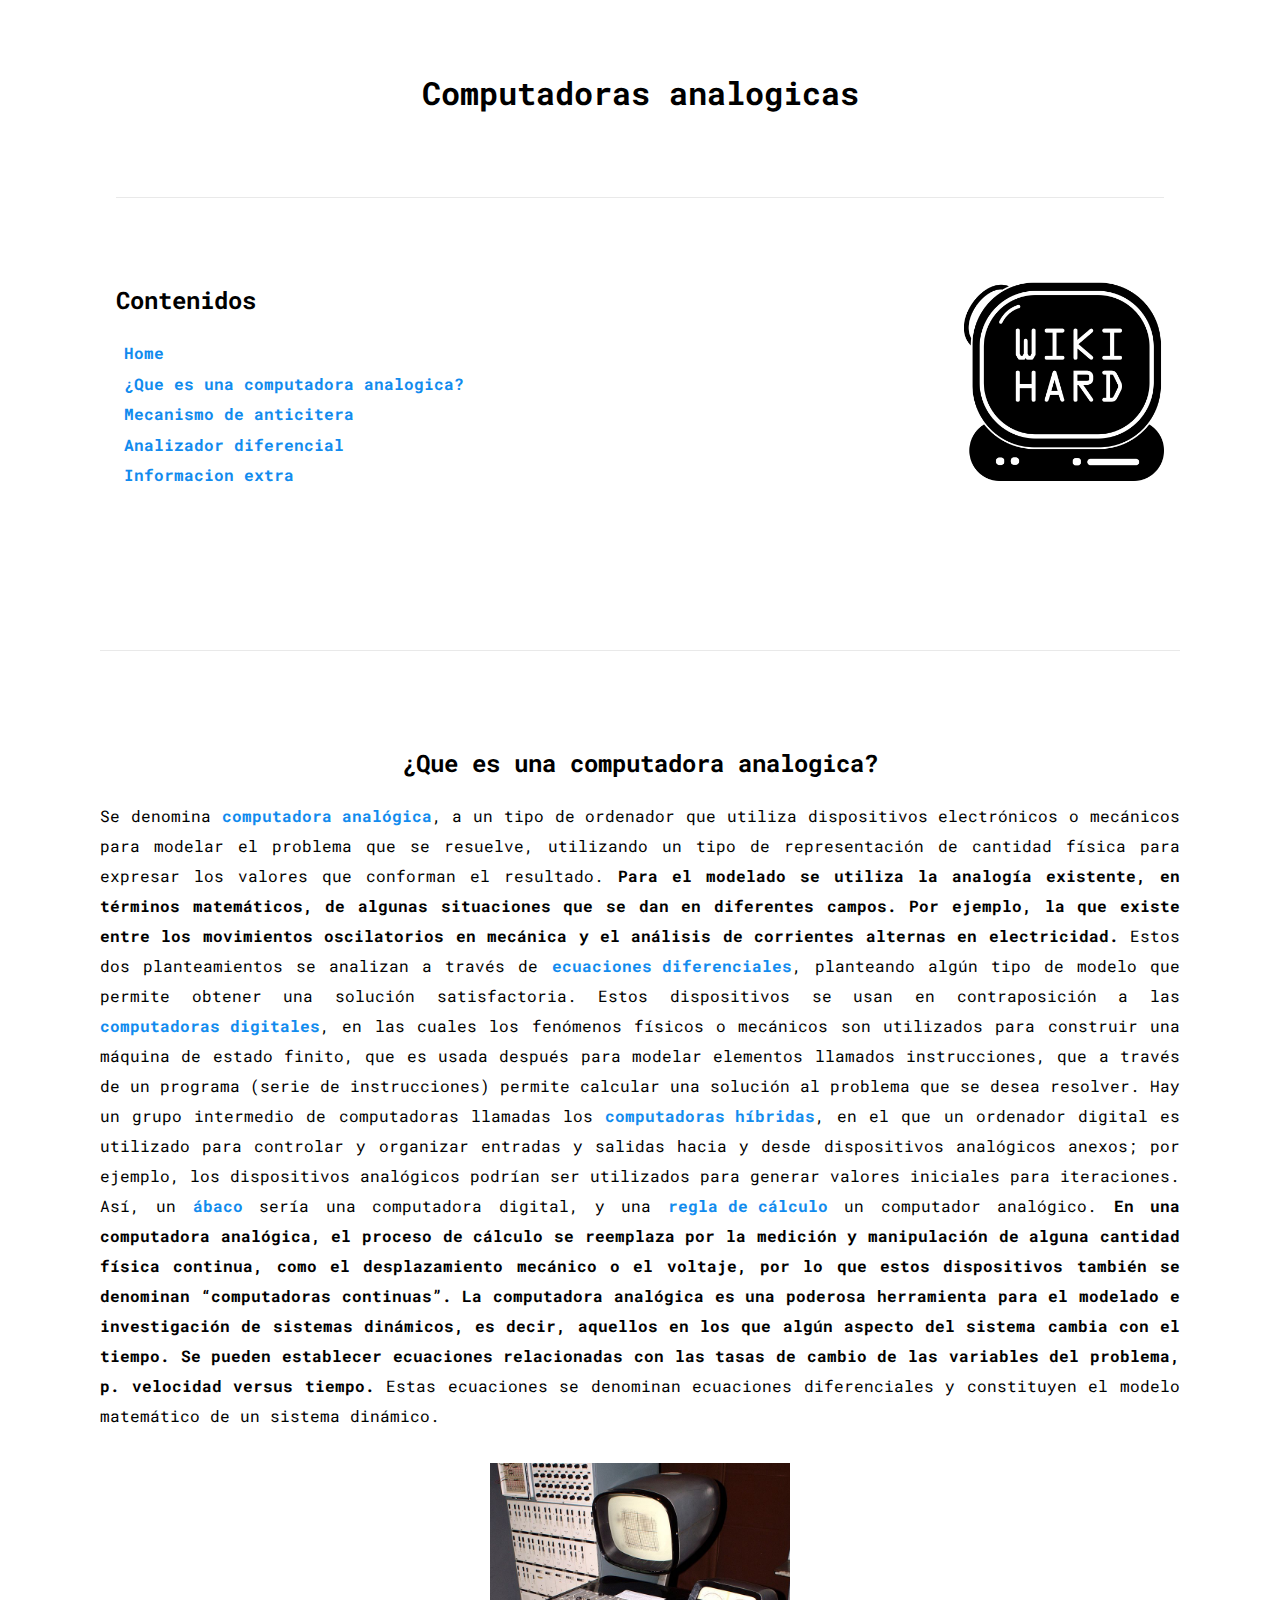
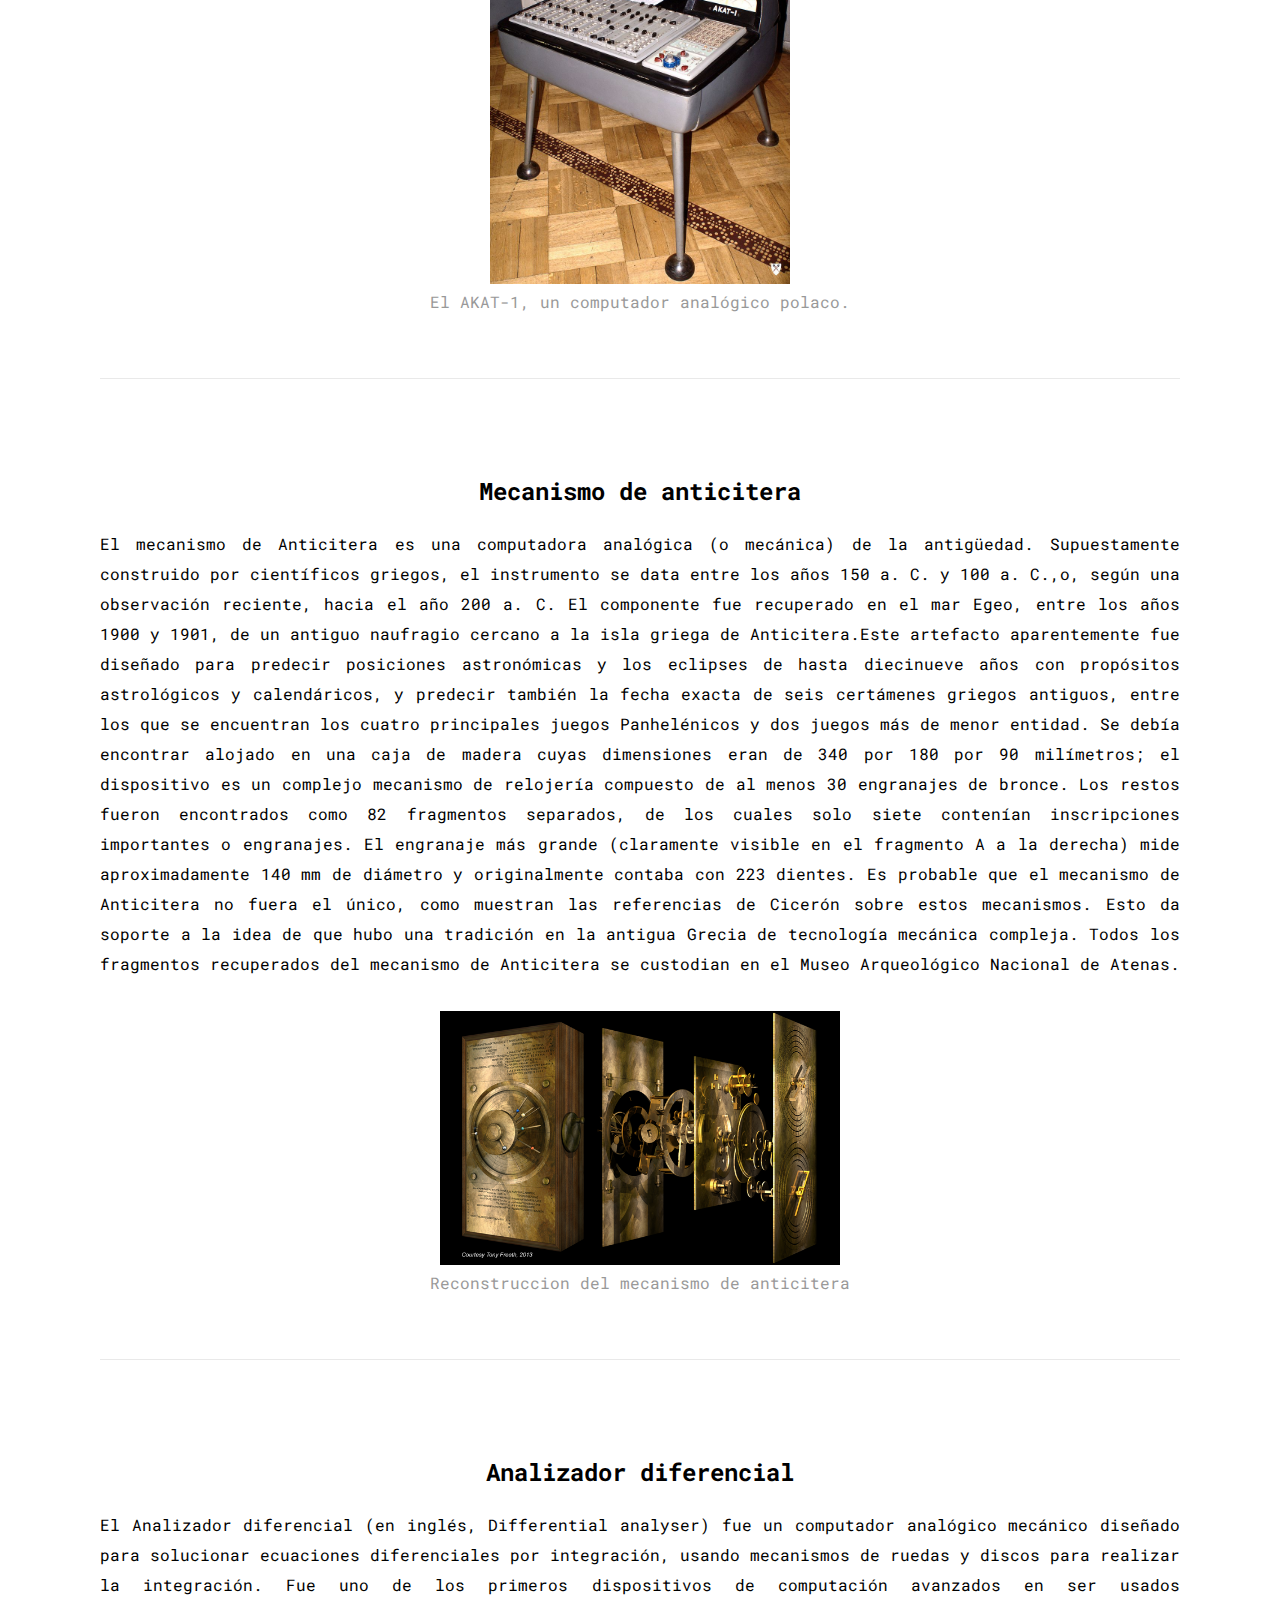
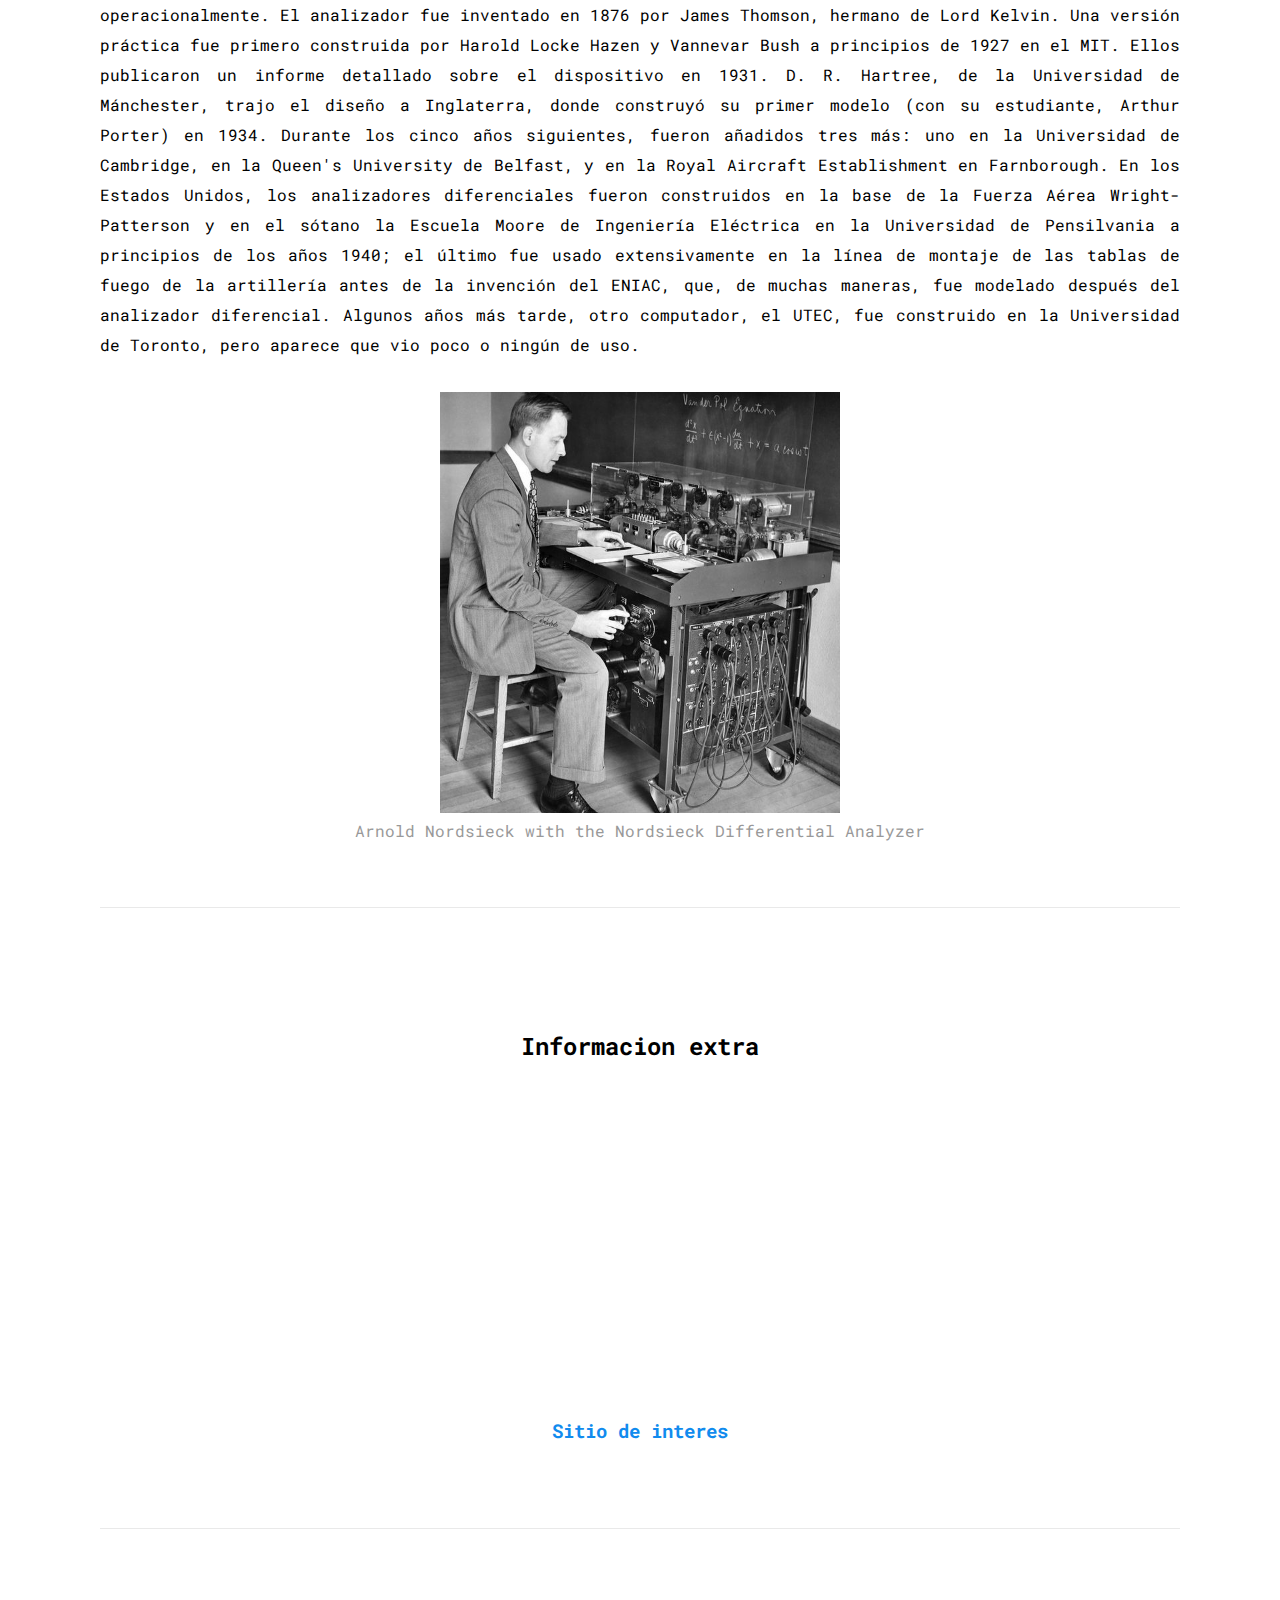
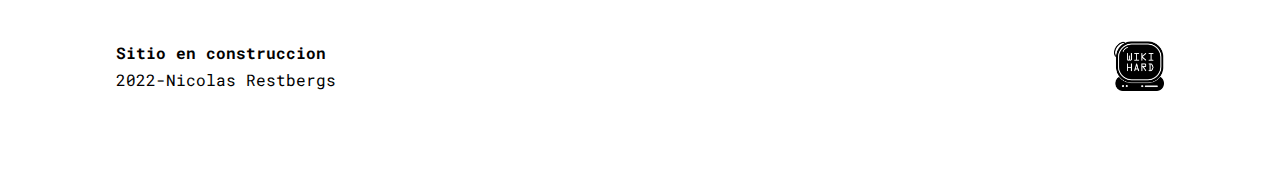
==== articulo-1.html @ 01058d54 "first commit" ====
<!DOCTYPE html>
<html lang="en">
  <head>
    <meta charset="UTF-8" />
    <meta http-equiv="X-UA-Compatible" content="IE=edge" />
    <meta name="viewport" content="width=device-width, initial-scale=1.0" />

    <link rel="preconnect" href="https://fonts.googleapis.com" />
    <link rel="preconnect" href="https://fonts.gstatic.com" crossorigin />
    <link
      href="https://fonts.googleapis.com/css2?family=Roboto+Mono&family=Roboto:wght@400;700&display=swap"
      rel="stylesheet"
    />

    <link
      rel="apple-touch-icon"
      sizes="180x180"
      href="img/favicon/apple-touch-icon.png"
    />
    <link
      rel="icon"
      type="image/png"
      sizes="32x32"
      href="img/favicon/favicon-32x32.png"
    />
    <link
      rel="icon"
      type="image/png"
      sizes="16x16"
      href="img/favicon/favicon-16x16.png"
    />
    <link rel="manifest" href="img/favicon/site.webmanifest" />
    <link
      rel="mask-icon"
      href="img/favicon/safari-pinned-tab.svg"
      color="#5bbad5"
    />
    <meta name="msapplication-TileColor" content="#da532c" />
    <meta name="theme-color" content="#ffffff" />

    <link rel="stylesheet" href="mvp.css" />
    <link rel="stylesheet" href="style.css" />
    <title>Computadoras analogicas</title>
  </head>

  <body>
    <main>
      <header class="header-articulos_pag">
        <h1 class="h1-articulos_pag">Computadoras analogicas</h1>
        <hr id="top" />
        <nav class="nav-articulos_pag">
          <div class="contenedor-indice">
            <h2>Contenidos</h2>
            <ul class="ul-articulos_pag">
              <li class=""><a href="index.html">Home</a></li>
              <li><a href="#parte-1">¿Que es una computadora analogica?</a></li>
              <li><a href="#parte-2">Mecanismo de anticitera</a></li>
              <li><a href="#parte-3">Analizador diferencial</a></li>
              <li><a href="#info-extra">Informacion extra</a></li>
            </ul>
          </div>
          <a href="index.html"
            ><img src="img/logo.png" alt="analog-computer" width="200"
          /></a>
        </nav>
      </header>
      <hr />
      <section>
        <article id="parte-1" class="articulo">
          <h2>¿Que es una computadora analogica?</h2>
          <p>
            Se denomina
            <a
              href="https://es.wikipedia.org/wiki/Computadora_anal%C3%B3gica"
              target="_blank"
              >computadora analógica</a
            >, a un tipo de ordenador que utiliza dispositivos electrónicos o
            mecánicos para modelar el problema que se resuelve, utilizando un
            tipo de representación de cantidad física para expresar los valores
            que conforman el resultado.
            <strong
              >Para el modelado se utiliza la analogía existente, en términos
              matemáticos, de algunas situaciones que se dan en diferentes
              campos. Por ejemplo, la que existe entre los movimientos
              oscilatorios en mecánica y el análisis de corrientes alternas en
              electricidad.</strong
            >
            Estos dos planteamientos se analizan a través de
            <a
              href="https://es.wikipedia.org/wiki/Ecuaci%C3%B3n_diferencial"
              target="_blank"
              >ecuaciones diferenciales</a
            >, planteando algún tipo de modelo que permite obtener una solución
            satisfactoria. Estos dispositivos se usan en contraposición a las
            <a href="https://es.wikipedia.org/wiki/Computadora" target="_blank"
              >computadoras digitales</a
            >, en las cuales los fenómenos físicos o mecánicos son utilizados
            para construir una máquina de estado finito, que es usada después
            para modelar elementos llamados instrucciones, que a través de un
            programa (serie de instrucciones) permite calcular una solución al
            problema que se desea resolver. Hay un grupo intermedio de
            computadoras llamadas los
            <a
              href="https://es.wikipedia.org/wiki/Computadora_h%C3%ADbrida"
              target="_blank"
              >computadoras híbridas</a
            >, en el que un ordenador digital es utilizado para controlar y
            organizar entradas y salidas hacia y desde dispositivos analógicos
            anexos; por ejemplo, los dispositivos analógicos podrían ser
            utilizados para generar valores iniciales para iteraciones. Así, un
            <a href="https://es.wikipedia.org/wiki/%C3%81baco" target="_blank"
              >ábaco</a
            >
            sería una computadora digital, y una
            <a
              href="https://es.wikipedia.org/wiki/Regla_de_c%C3%A1lculo "
              target="_blank"
              >regla de cálculo</a
            >
            un computador analógico. <strong>En una computadora analógica, el proceso de
            cálculo se reemplaza por la medición y manipulación de alguna
            cantidad física continua, como el desplazamiento mecánico o el
            voltaje, por lo que estos dispositivos también se denominan
            <q>computadoras continuas</q>. La computadora analógica es una
            poderosa herramienta para el modelado e investigación de sistemas
            dinámicos, es decir, aquellos en los que algún aspecto del sistema
            cambia con el tiempo. Se pueden establecer ecuaciones relacionadas
            con las tasas de cambio de las variables del problema, p. velocidad
            versus tiempo.</strong> Estas ecuaciones se denominan ecuaciones
            diferenciales y constituyen el modelo matemático de un sistema
            dinámico.
          </p>
          <figure>
            <img
              src="img/computadora-analogica-polaca.jpg"
              alt="AKAT-1"
              width="300"
            />
            <figcaption>El AKAT-1, un computador analógico polaco.</figcaption>
          </figure>
        </article>
        <hr />
        <article id="parte-2" class="articulo">
          <h2>Mecanismo de anticitera</h2>
          <p>
            El mecanismo de Anticitera es una computadora analógica (o mecánica)
            de la antigüedad. Supuestamente construido por científicos griegos,
            el instrumento se data entre los años 150 a. C. y 100 a. C.,o, según
            una observación reciente, hacia el año 200 a. C. El componente fue
            recuperado en el mar Egeo, entre los años 1900 y 1901, de un antiguo
            naufragio cercano a la isla griega de Anticitera.Este artefacto
            aparentemente fue diseñado para predecir posiciones astronómicas y
            los eclipses de hasta diecinueve años con propósitos astrológicos y
            calendáricos, y predecir también la fecha exacta de seis certámenes
            griegos antiguos, entre los que se encuentran los cuatro principales
            juegos Panhelénicos y dos juegos más de menor entidad. Se debía
            encontrar alojado en una caja de madera cuyas dimensiones eran de
            340 por 180 por 90 milímetros; el dispositivo es un complejo
            mecanismo de relojería compuesto de al menos 30 engranajes de
            bronce. Los restos fueron encontrados como 82 fragmentos separados,
            de los cuales solo siete contenían inscripciones importantes o
            engranajes. El engranaje más grande (claramente visible en el
            fragmento A a la derecha) mide aproximadamente 140 mm de diámetro y
            originalmente contaba con 223 dientes. Es probable que el mecanismo
            de Anticitera no fuera el único, como muestran las referencias de
            Cicerón sobre estos mecanismos. Esto da soporte a la idea de que
            hubo una tradición en la antigua Grecia de tecnología mecánica
            compleja. Todos los fragmentos recuperados del mecanismo de
            Anticitera se custodian en el Museo Arqueológico Nacional de Atenas.
          </p>
          <figure>
            <img src="img/anticitera.png" alt="anticitera" width="400" />
            <figcaption>Reconstruccion del mecanismo de anticitera</figcaption>
          </figure>
        </article>
        <hr />
        <article id="parte-3" class="articulo">
          <h2>Analizador diferencial</h2>
          <p>
            El Analizador diferencial (en inglés, Differential analyser) fue un
            computador analógico mecánico diseñado para solucionar ecuaciones
            diferenciales por integración, usando mecanismos de ruedas y discos
            para realizar la integración. Fue uno de los primeros dispositivos
            de computación avanzados en ser usados operacionalmente. El
            analizador fue inventado en 1876 por James Thomson, hermano de Lord
            Kelvin. Una versión práctica fue primero construida por Harold Locke
            Hazen y Vannevar Bush a principios de 1927 en el MIT. Ellos
            publicaron un informe detallado sobre el dispositivo en 1931. D. R.
            Hartree, de la Universidad de Mánchester, trajo el diseño a
            Inglaterra, donde construyó su primer modelo (con su estudiante,
            Arthur Porter) en 1934. Durante los cinco años siguientes, fueron
            añadidos tres más: uno en la Universidad de Cambridge, en la Queen's
            University de Belfast, y en la Royal Aircraft Establishment en
            Farnborough. En los Estados Unidos, los analizadores diferenciales
            fueron construidos en la base de la Fuerza Aérea Wright-Patterson y
            en el sótano la Escuela Moore de Ingeniería Eléctrica en la
            Universidad de Pensilvania a principios de los años 1940; el último
            fue usado extensivamente en la línea de montaje de las tablas de
            fuego de la artillería antes de la invención del ENIAC, que, de
            muchas maneras, fue modelado después del analizador diferencial.
            Algunos años más tarde, otro computador, el UTEC, fue construido en
            la Universidad de Toronto, pero aparece que vio poco o ningún de
            uso.
          </p>
          <figure>
            <img
              src="img/analizador-diferencial.jpg"
              alt="analizador-diferencial"
              width="400"
            />
            <figcaption>
              Arnold Nordsieck with the Nordsieck Differential Analyzer
            </figcaption>
          </figure>
        </article>
      </section>
      <hr />
      <section class="info-extra" id="info-extra">
        <h2>Informacion extra</h2>
        <iframe
          width="560"
          height="315"
          src="https://www.youtube.com/embed/qNtxODk_Lmk"
          title="YouTube video player"
          frameborder="0"
          allow="accelerometer; autoplay; clipboard-write; encrypted-media; gyroscope; picture-in-picture"
          allowfullscreen
        ></iframe>
        <h3>
          <a href="http://www.analogmuseum.org/english/" target="_blank"
            >Sitio de interes</a
          >
        </h3>
      </section>
      <hr />
      <footer>
        <div>
          <h4>Sitio en construccion</h4>
          <p>2022-Nicolas Restbergs</p>
        </div>
        <a href="#top"><img src="img/logo.png" alt="logo" width="50" /></a>
      </footer>
    </main>
  </body>
</html>
---- mvp.css ----
/* MVP.css v1.9 - https://github.com/andybrewer/mvp */

:root {
    --active-brightness: 0.85;
    --border-radius: 5px;
    --box-shadow: 2px 2px 10px;
    --color-accent: #118bee15;
    --color-bg: #fff;
    --color-bg-secondary: #e9e9e9;
    --color-link: #118bee;
    --color-secondary: #920de9;
    --color-secondary-accent: #920de90b;
    --color-shadow: #f4f4f4;
    --color-table: #118bee;
    --color-text: #000;
    --color-text-secondary: #999;
    --font-family: "roboto mono", -apple-system, BlinkMacSystemFont, "Segoe UI", Roboto, Oxygen-Sans, Ubuntu, Cantarell, "Helvetica Neue", sans-serif;
    --hover-brightness: 1.2;
    --justify-important: center;
    --justify-normal: left;
    --line-height: 1.5;
    --width-card: 285px;
    --width-card-medium: 460px;
    --width-card-wide: 800px;
    --width-content: 1080px;
}

@media (prefers-color-scheme: dark) {
    :root[color-mode="user"] {
        --color-accent: #0097fc4f;
        --color-bg: #333;
        --color-bg-secondary: #555;
        --color-link: #0097fc;
        --color-secondary: #e20de9;
        --color-secondary-accent: #e20de94f;
        --color-shadow: #bbbbbb20;
        --color-table: #0097fc;
        --color-text: #f7f7f7;
        --color-text-secondary: #aaa;
    }
}

/* Layout */
article aside {
    background: var(--color-secondary-accent);
    border-left: 4px solid var(--color-secondary);
    padding: 0.01rem 0.8rem;
}

body {
    background: var(--color-bg);
    color: var(--color-text);
    font-family: var(--font-family);
    line-height: var(--line-height);
    margin: 0;
    overflow-x: hidden;
    padding: 0;
}

footer,
header,
main {
    margin: 0 auto;
    max-width: var(--width-content);
    padding: 3rem 1rem;
}

hr {
    background-color: var(--color-bg-secondary);
    border: none;
    height: 1px;
    margin: 4rem 0;
    width: 100%;
}

section {
    display: flex;
    flex-wrap: wrap;
    justify-content: var(--justify-important);
}

section img,
article img {
    max-width: 100%;
}

section pre {
    overflow: auto;
}

section aside {
    border: 1px solid var(--color-bg-secondary);
    border-radius: var(--border-radius);
    box-shadow: var(--box-shadow) var(--color-shadow);
    margin: 1rem;
    padding: 1.25rem;
    width: var(--width-card);
}

section aside:hover {
    box-shadow: var(--box-shadow) var(--color-bg-secondary);
}

[hidden] {
    display: none;
}

/* Headers */
article header,
div header,
main header {
    padding-top: 0;
}

header {
    text-align: var(--justify-important);
}

header a b,
header a em,
header a i,
header a strong {
    margin-left: 0.5rem;
    margin-right: 0.5rem;
}

header nav img {
    margin: 1rem 0;
}

section header {
    padding-top: 0;
    width: 100%;
}

/* Nav */
nav {
    align-items: center;
    display: flex;
    font-weight: bold;
    justify-content: space-between;
    margin-bottom: 7rem;
}

nav ul {
    list-style: none;
    padding: 0;
}

nav ul li {
    display: inline-block;
    margin: 0 0.5rem;
    position: relative;
    text-align: left;
}

/* Nav Dropdown */
nav ul li:hover ul {
    display: block;
}

nav ul li ul {
    background: var(--color-bg);
    border: 1px solid var(--color-bg-secondary);
    border-radius: var(--border-radius);
    box-shadow: var(--box-shadow) var(--color-shadow);
    display: none;
    height: auto;
    left: -2px;
    padding: .5rem 1rem;
    position: absolute;
    top: 1.7rem;
    white-space: nowrap;
    width: auto;
    z-index: 1;
}

nav ul li ul::before {
    /* fill gap above to make mousing over them easier */
    content: "";
    position: absolute;
    left: 0;
    right: 0;
    top: -0.5rem;
    height: 0.5rem;
}

nav ul li ul li,
nav ul li ul li a {
    display: block;
}

/* Typography */
code,
samp {
    background-color: var(--color-accent);
    border-radius: var(--border-radius);
    color: var(--color-text);
    display: inline-block;
    margin: 0 0.1rem;
    padding: 0 0.5rem;
}

details {
    margin: 1.3rem 0;
}

details summary {
    font-weight: bold;
    cursor: pointer;
}

h1,
h2,
h3,
h4,
h5,
h6 {
    line-height: var(--line-height);
}

mark {
    padding: 0.1rem;
}

ol li,
ul li {
    padding: 0.2rem 0;
}

p {
    margin: 0.75rem 0;
    padding: 0;
    width: 100%;
}

pre {
    margin: 1rem 0;
    max-width: var(--width-card-wide);
    padding: 1rem 0;
}

pre code,
pre samp {
    display: block;
    max-width: var(--width-card-wide);
    padding: 0.5rem 2rem;
    white-space: pre-wrap;
}

small {
    color: var(--color-text-secondary);
}

sup {
    background-color: var(--color-secondary);
    border-radius: var(--border-radius);
    color: var(--color-bg);
    font-size: xx-small;
    font-weight: bold;
    margin: 0.2rem;
    padding: 0.2rem 0.3rem;
    position: relative;
    top: -2px;
}

/* Links */
a {
    color: var(--color-link);
    display: inline-block;
    font-weight: bold;
    text-decoration: none;
}

a:active {
    filter: brightness(var(--active-brightness));
    text-decoration: underline;
}

a:hover {
    filter: brightness(var(--hover-brightness));
    text-decoration: underline;
}

a b,
a em,
a i,
a strong,
button {
    border-radius: var(--border-radius);
    display: inline-block;
    font-size: medium;
    font-weight: bold;
    line-height: var(--line-height);
    margin: 0.5rem 0;
    padding: 1rem 2rem;
}

button {
    font-family: var(--font-family);
}

button:active {
    filter: brightness(var(--active-brightness));
}

button:hover {
    cursor: pointer;
    filter: brightness(var(--hover-brightness));
}

a b,
a strong,
button {
    background-color: var(--color-link);
    border: 2px solid var(--color-link);
    color: var(--color-bg);
}

a em,
a i {
    border: 2px solid var(--color-link);
    border-radius: var(--border-radius);
    color: var(--color-link);
    display: inline-block;
    padding: 1rem 2rem;
}

article aside a {
    color: var(--color-secondary);
}

/* Images */
figure {
    margin: 0;
    padding: 0;
}

figure img {
    max-width: 100%;
}

figure figcaption {
    color: var(--color-text-secondary);
}

/* Forms */

button:disabled,
input:disabled {
    background: var(--color-bg-secondary);
    border-color: var(--color-bg-secondary);
    color: var(--color-text-secondary);
    cursor: not-allowed;
}

button[disabled]:hover {
    filter: none;
}

form {
    border: 1px solid var(--color-bg-secondary);
    border-radius: var(--border-radius);
    box-shadow: var(--box-shadow) var(--color-shadow);
    display: block;
    max-width: var(--width-card-wide);
    min-width: var(--width-card);
    padding: 1.5rem;
    text-align: var(--justify-normal);
}

form header {
    margin: 1.5rem 0;
    padding: 1.5rem 0;
}

input,
label,
select,
textarea {
    display: block;
    font-size: inherit;
    max-width: var(--width-card-wide);
}

input[type="checkbox"],
input[type="radio"] {
    display: inline-block;
}

input[type="checkbox"]+label,
input[type="radio"]+label {
    display: inline-block;
    font-weight: normal;
    position: relative;
    top: 1px;
}

input[type="range"] {
    padding: 0.4rem 0;
}

input,
select,
textarea {
    border: 1px solid var(--color-bg-secondary);
    border-radius: var(--border-radius);
    margin-bottom: 1rem;
    padding: 0.4rem 0.8rem;
}

input[readonly],
textarea[readonly] {
    background-color: var(--color-bg-secondary);
}

label {
    font-weight: bold;
    margin-bottom: 0.2rem;
}

/* Tables */
table {
    border: 1px solid var(--color-bg-secondary);
    border-radius: var(--border-radius);
    border-spacing: 0;
    display: inline-block;
    max-width: 100%;
    overflow-x: auto;
    padding: 0;
    white-space: nowrap;
}

table td,
table th,
table tr {
    padding: 0.4rem 0.8rem;
    text-align: var(--justify-important);
}

table thead {
    background-color: var(--color-table);
    border-collapse: collapse;
    border-radius: var(--border-radius);
    color: var(--color-bg);
    margin: 0;
    padding: 0;
}

table thead th:first-child {
    border-top-left-radius: var(--border-radius);
}

table thead th:last-child {
    border-top-right-radius: var(--border-radius);
}

table thead th:first-child,
table tr td:first-child {
    text-align: var(--justify-normal);
}

table tr:nth-child(even) {
    background-color: var(--color-accent);
}

/* Quotes */
blockquote {
    display: block;
    font-size: x-large;
    line-height: var(--line-height);
    margin: 1rem auto;
    max-width: var(--width-card-medium);
    padding: 1.5rem 1rem;
    text-align: var(--justify-important);
}

blockquote footer {
    color: var(--color-text-secondary);
    display: block;
    font-size: small;
    line-height: var(--line-height);
    padding: 1.5rem 0;
}
---- style.css ----
body {
  font-family: "Roboto mono", sans-serif;
}
body p{
  line-height: 30px;
}

.nav-articulos_pag {
  display: flex;
  margin-bottom:2rem;
  justify-content: space-between;
}

.contenedor-indice{
  text-align: left;
}

.ul-articulos_pag li {
  display: block;
}
.articulo{
  margin-top: 10px;
}
.articulo p{
  text-align: justify;
}
.articulo h2{
  text-align: center;
}
.articulo figure{
  text-align:center;
}

.articulo img{
margin-top:20px;
}
.h1-articulos_pag{
margin-bottom:5rem;
}

.info-extra{
  margin-top:100px;
  display:flex;
  flex-direction:column;
  justify-content: center;
  align-items:center;
}

footer{
  display: flex;
  justify-content: space-between;

}
footer p{
  width: auto;
  margin: 0;
  padding:0;
  margin-left:0px;
}
footer h4{
  margin: 0;
  padding: 0;
}
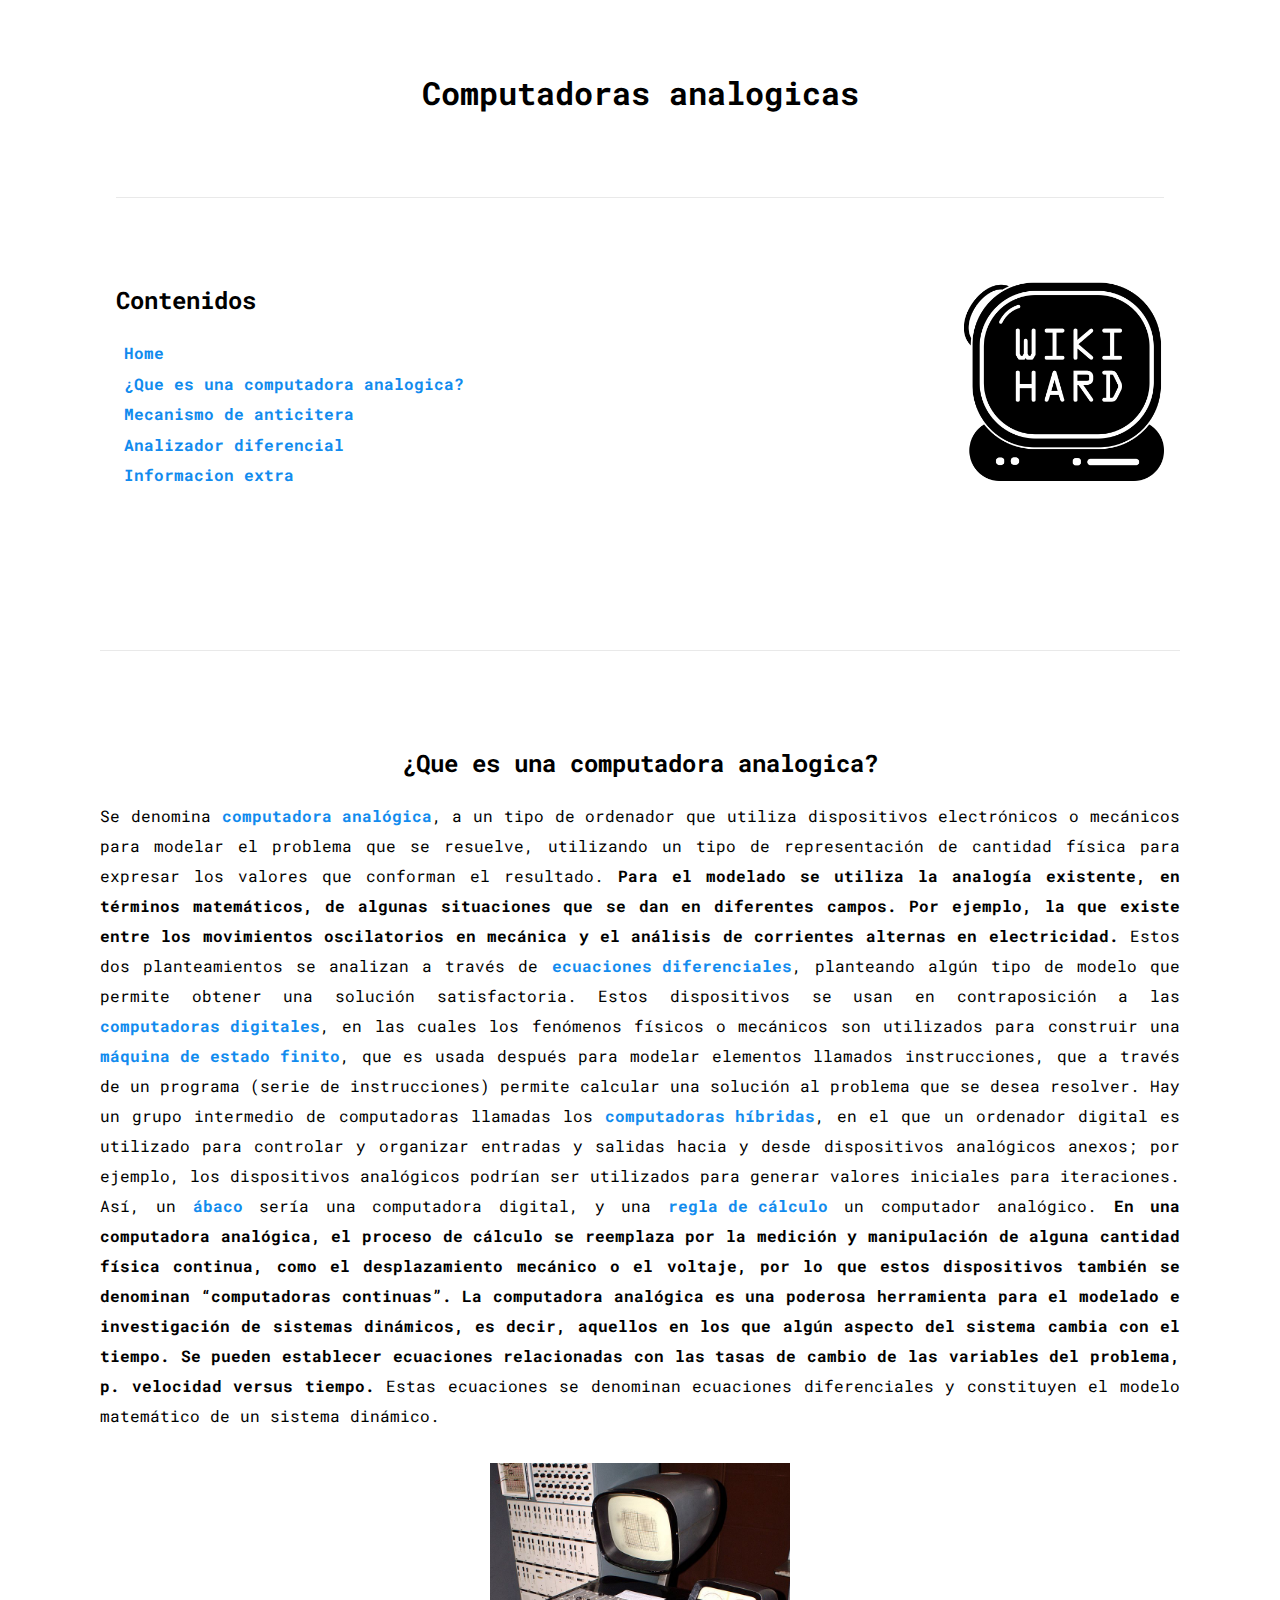
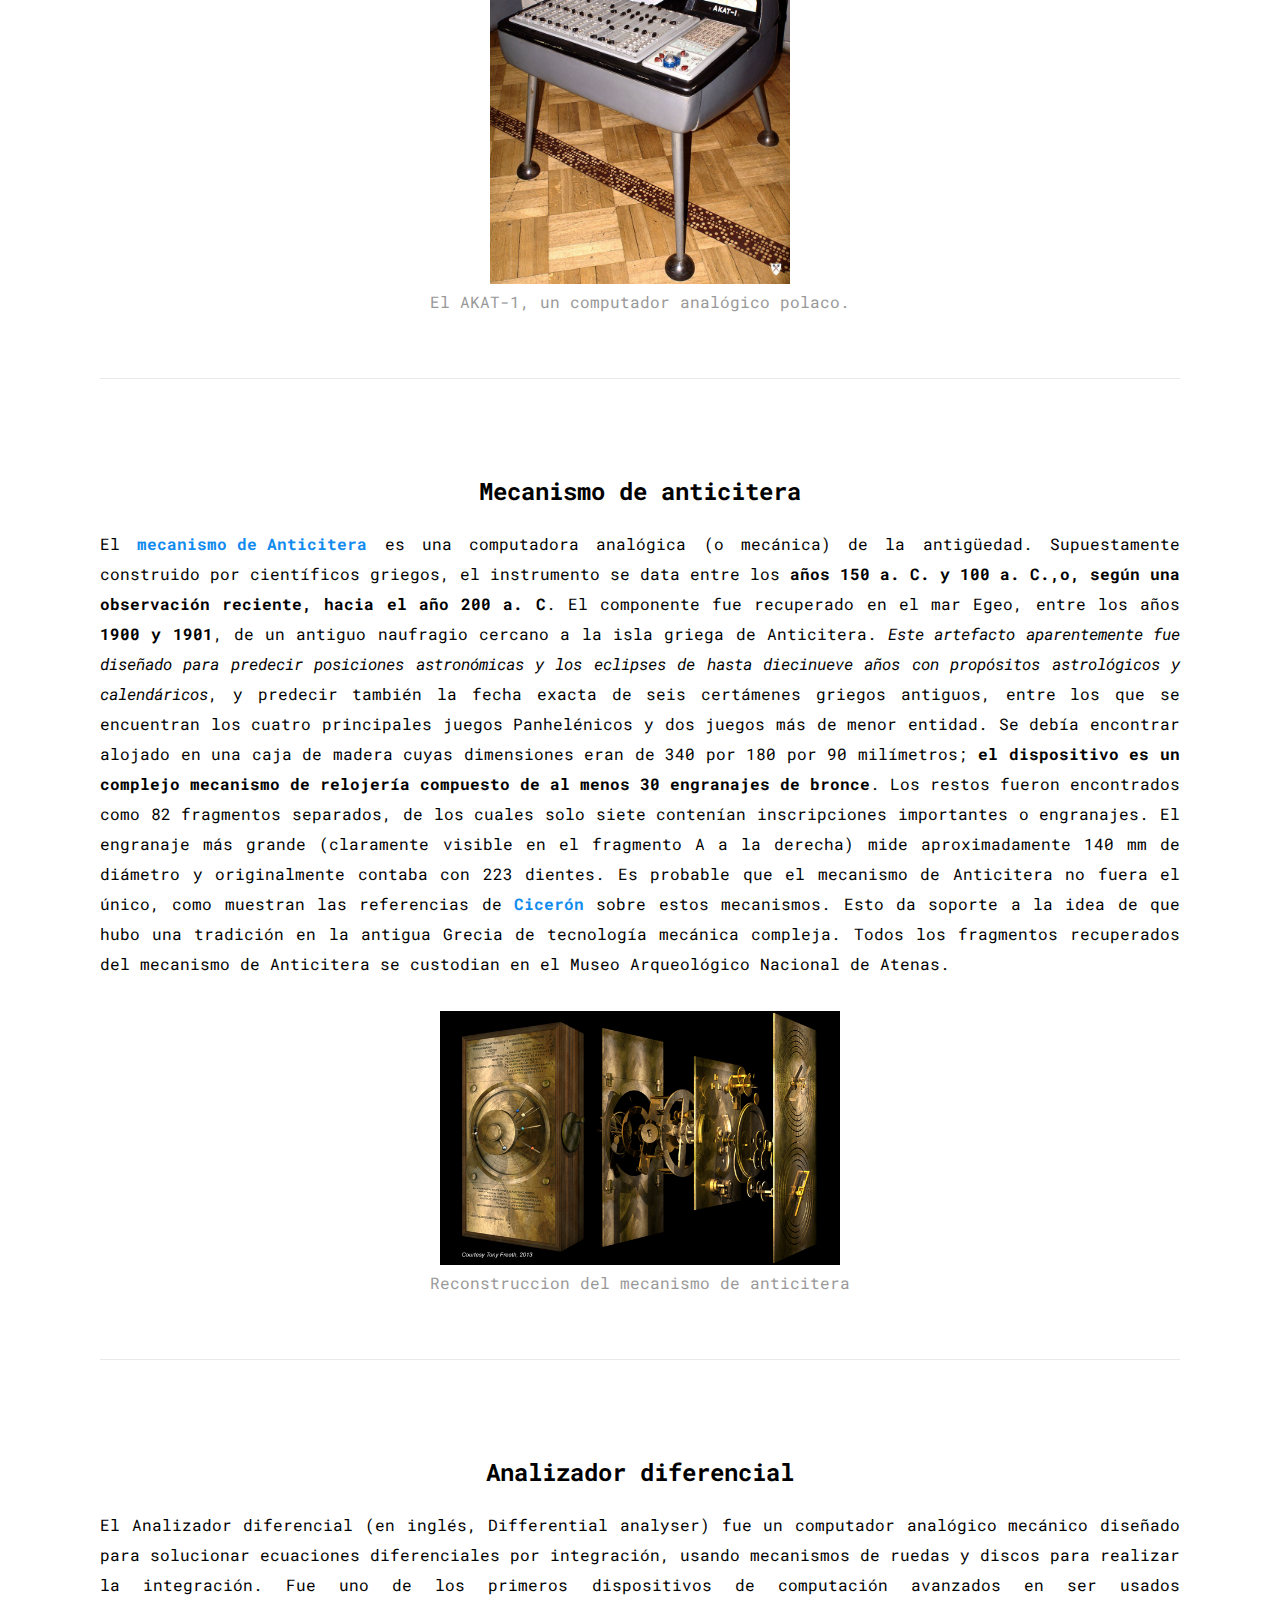
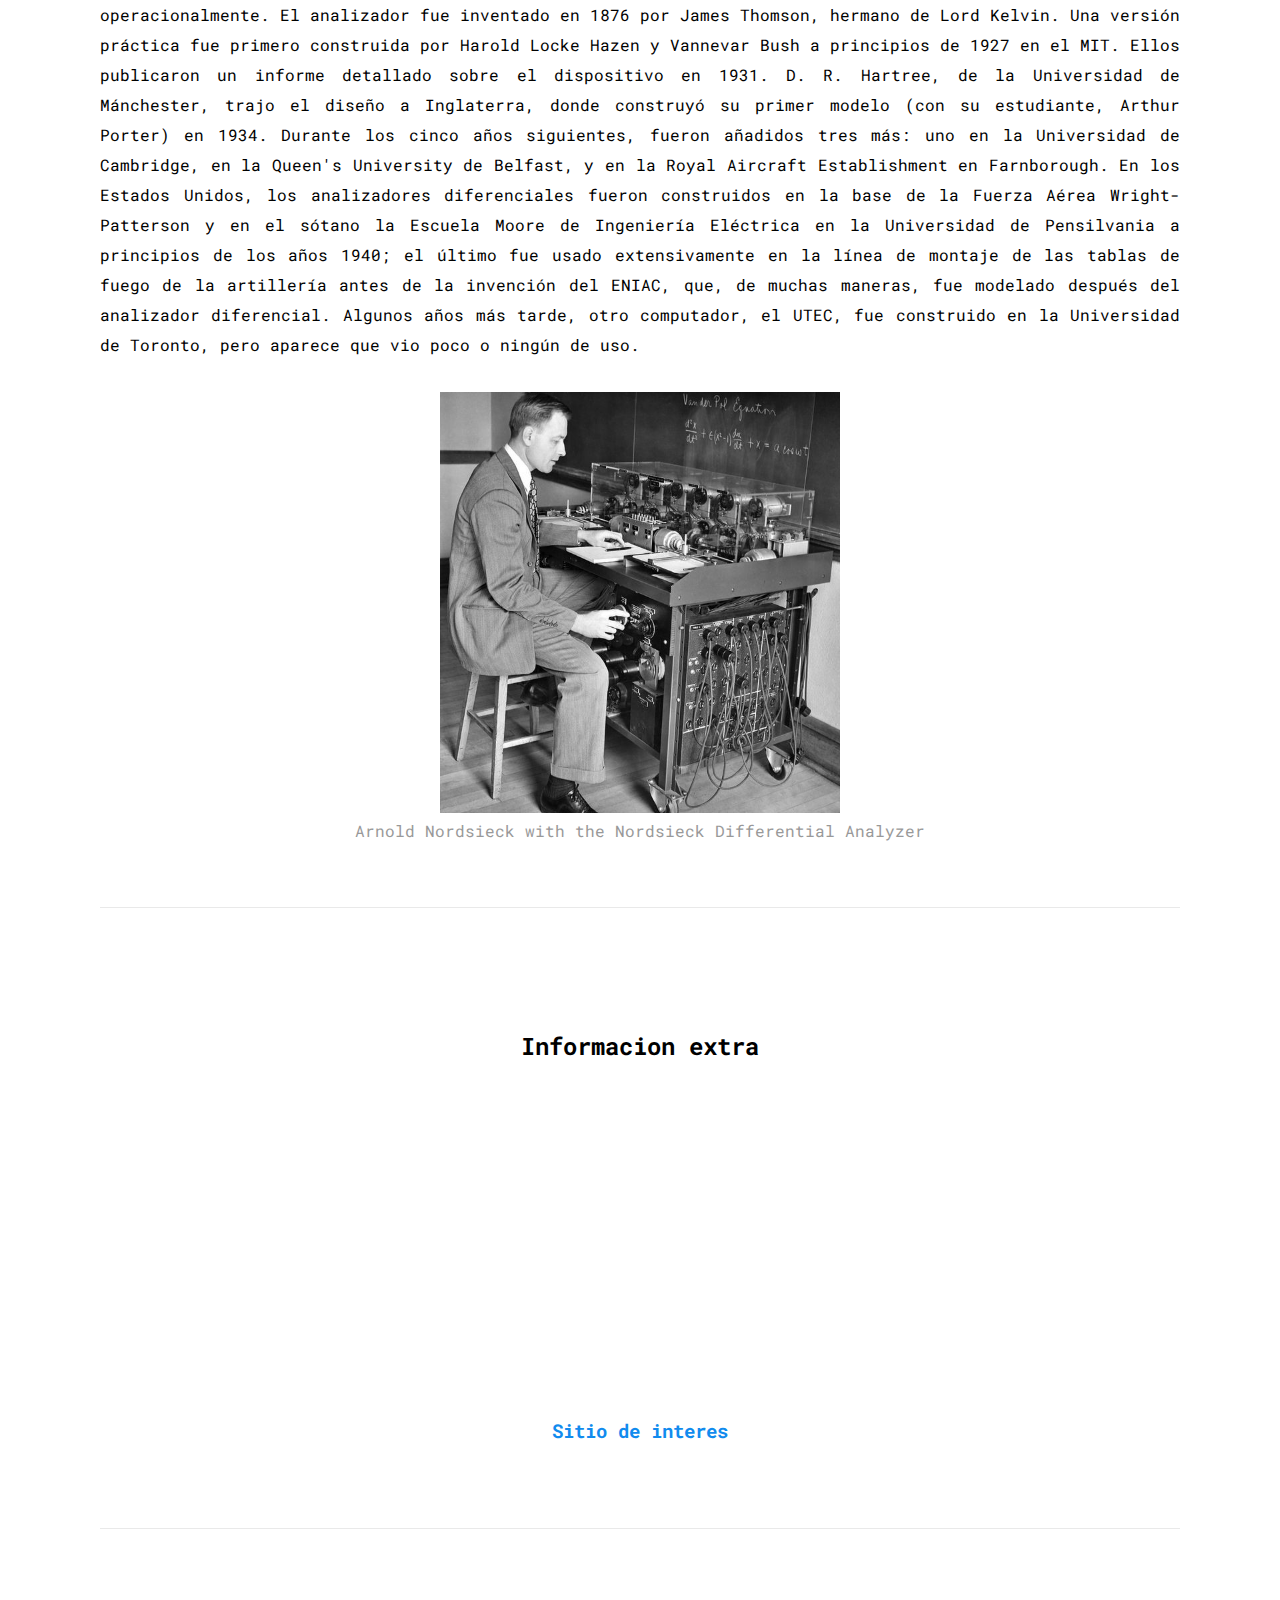
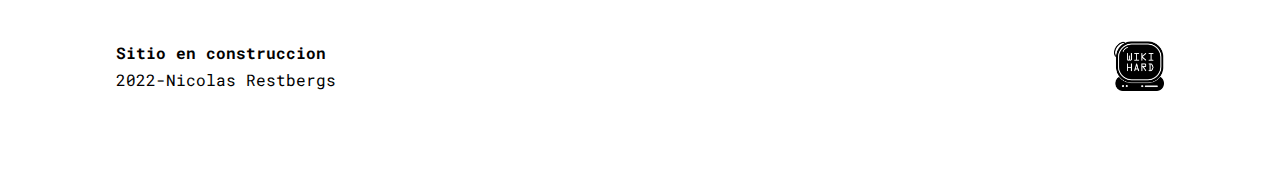
==== commit 661c9fd3: "agregando etiquetas" ====
--- a/articulo-1.html
+++ b/articulo-1.html
@@ -95,11 +95,15 @@
             <a href="https://es.wikipedia.org/wiki/Computadora" target="_blank"
               >computadoras digitales</a
             >, en las cuales los fenómenos físicos o mecánicos son utilizados
-            para construir una máquina de estado finito, que es usada después
-            para modelar elementos llamados instrucciones, que a través de un
-            programa (serie de instrucciones) permite calcular una solución al
-            problema que se desea resolver. Hay un grupo intermedio de
-            computadoras llamadas los
+            para construir una
+            <a
+              href="https://es.wikipedia.org/wiki/Aut%C3%B3mata_finito"
+              target="_blank"
+              >máquina de estado finito</a
+            >, que es usada después para modelar elementos llamados
+            instrucciones, que a través de un programa (serie de instrucciones)
+            permite calcular una solución al problema que se desea resolver. Hay
+            un grupo intermedio de computadoras llamadas los
             <a
               href="https://es.wikipedia.org/wiki/Computadora_h%C3%ADbrida"
               target="_blank"
@@ -117,18 +121,20 @@
               target="_blank"
               >regla de cálculo</a
             >
-            un computador analógico. <strong>En una computadora analógica, el proceso de
-            cálculo se reemplaza por la medición y manipulación de alguna
-            cantidad física continua, como el desplazamiento mecánico o el
-            voltaje, por lo que estos dispositivos también se denominan
-            <q>computadoras continuas</q>. La computadora analógica es una
-            poderosa herramienta para el modelado e investigación de sistemas
-            dinámicos, es decir, aquellos en los que algún aspecto del sistema
-            cambia con el tiempo. Se pueden establecer ecuaciones relacionadas
-            con las tasas de cambio de las variables del problema, p. velocidad
-            versus tiempo.</strong> Estas ecuaciones se denominan ecuaciones
-            diferenciales y constituyen el modelo matemático de un sistema
-            dinámico.
+            un computador analógico.
+            <strong
+              >En una computadora analógica, el proceso de cálculo se reemplaza
+              por la medición y manipulación de alguna cantidad física continua,
+              como el desplazamiento mecánico o el voltaje, por lo que estos
+              dispositivos también se denominan <q>computadoras continuas</q>.
+              La computadora analógica es una poderosa herramienta para el
+              modelado e investigación de sistemas dinámicos, es decir, aquellos
+              en los que algún aspecto del sistema cambia con el tiempo. Se
+              pueden establecer ecuaciones relacionadas con las tasas de cambio
+              de las variables del problema, p. velocidad versus tiempo.</strong
+            >
+            Estas ecuaciones se denominan ecuaciones diferenciales y constituyen
+            el modelo matemático de un sistema dinámico.
           </p>
           <figure>
             <img
@@ -143,29 +149,36 @@
         <article id="parte-2" class="articulo">
           <h2>Mecanismo de anticitera</h2>
           <p>
-            El mecanismo de Anticitera es una computadora analógica (o mecánica)
-            de la antigüedad. Supuestamente construido por científicos griegos,
-            el instrumento se data entre los años 150 a. C. y 100 a. C.,o, según
-            una observación reciente, hacia el año 200 a. C. El componente fue
-            recuperado en el mar Egeo, entre los años 1900 y 1901, de un antiguo
-            naufragio cercano a la isla griega de Anticitera.Este artefacto
-            aparentemente fue diseñado para predecir posiciones astronómicas y
-            los eclipses de hasta diecinueve años con propósitos astrológicos y
-            calendáricos, y predecir también la fecha exacta de seis certámenes
-            griegos antiguos, entre los que se encuentran los cuatro principales
-            juegos Panhelénicos y dos juegos más de menor entidad. Se debía
-            encontrar alojado en una caja de madera cuyas dimensiones eran de
-            340 por 180 por 90 milímetros; el dispositivo es un complejo
-            mecanismo de relojería compuesto de al menos 30 engranajes de
-            bronce. Los restos fueron encontrados como 82 fragmentos separados,
-            de los cuales solo siete contenían inscripciones importantes o
+            El <a href="">mecanismo de Anticitera</a> es una computadora
+            analógica (o mecánica) de la antigüedad. Supuestamente construido
+            por científicos griegos, el instrumento se data entre los
+            <strong
+              >años 150 a. C. y 100 a. C.,o, según una observación reciente,
+              hacia el año 200 a. C</strong
+            >. El componente fue recuperado en el mar Egeo, entre los años
+            <strong>1900 y 1901</strong>, de un antiguo naufragio cercano a la
+            isla griega de Anticitera.
+            <cite
+              >Este artefacto aparentemente fue diseñado para predecir
+              posiciones astronómicas y los eclipses de hasta diecinueve años
+              con propósitos astrológicos y calendáricos</cite
+            >, y predecir también la fecha exacta de seis certámenes griegos
+            antiguos, entre los que se encuentran los cuatro principales juegos
+            Panhelénicos y dos juegos más de menor entidad. Se debía encontrar
+            alojado en una caja de madera cuyas dimensiones eran de 340 por 180
+            por 90 milímetros;
+            <strong
+              >el dispositivo es un complejo mecanismo de relojería compuesto de
+              al menos 30 engranajes de bronce</strong
+            >. Los restos fueron encontrados como 82 fragmentos separados, de
+            los cuales solo siete contenían inscripciones importantes o
             engranajes. El engranaje más grande (claramente visible en el
             fragmento A a la derecha) mide aproximadamente 140 mm de diámetro y
             originalmente contaba con 223 dientes. Es probable que el mecanismo
             de Anticitera no fuera el único, como muestran las referencias de
-            Cicerón sobre estos mecanismos. Esto da soporte a la idea de que
-            hubo una tradición en la antigua Grecia de tecnología mecánica
-            compleja. Todos los fragmentos recuperados del mecanismo de
+            <a href="">Cicerón</a> sobre estos mecanismos. Esto da soporte a la
+            idea de que hubo una tradición en la antigua Grecia de tecnología
+            mecánica compleja. Todos los fragmentos recuperados del mecanismo de
             Anticitera se custodian en el Museo Arqueológico Nacional de Atenas.
           </p>
           <figure>
--- a/style.css
+++ b/style.css
@@ -46,6 +46,7 @@
   align-items:center;
 }
 
+
 footer{
   display: flex;
   justify-content: space-between;
